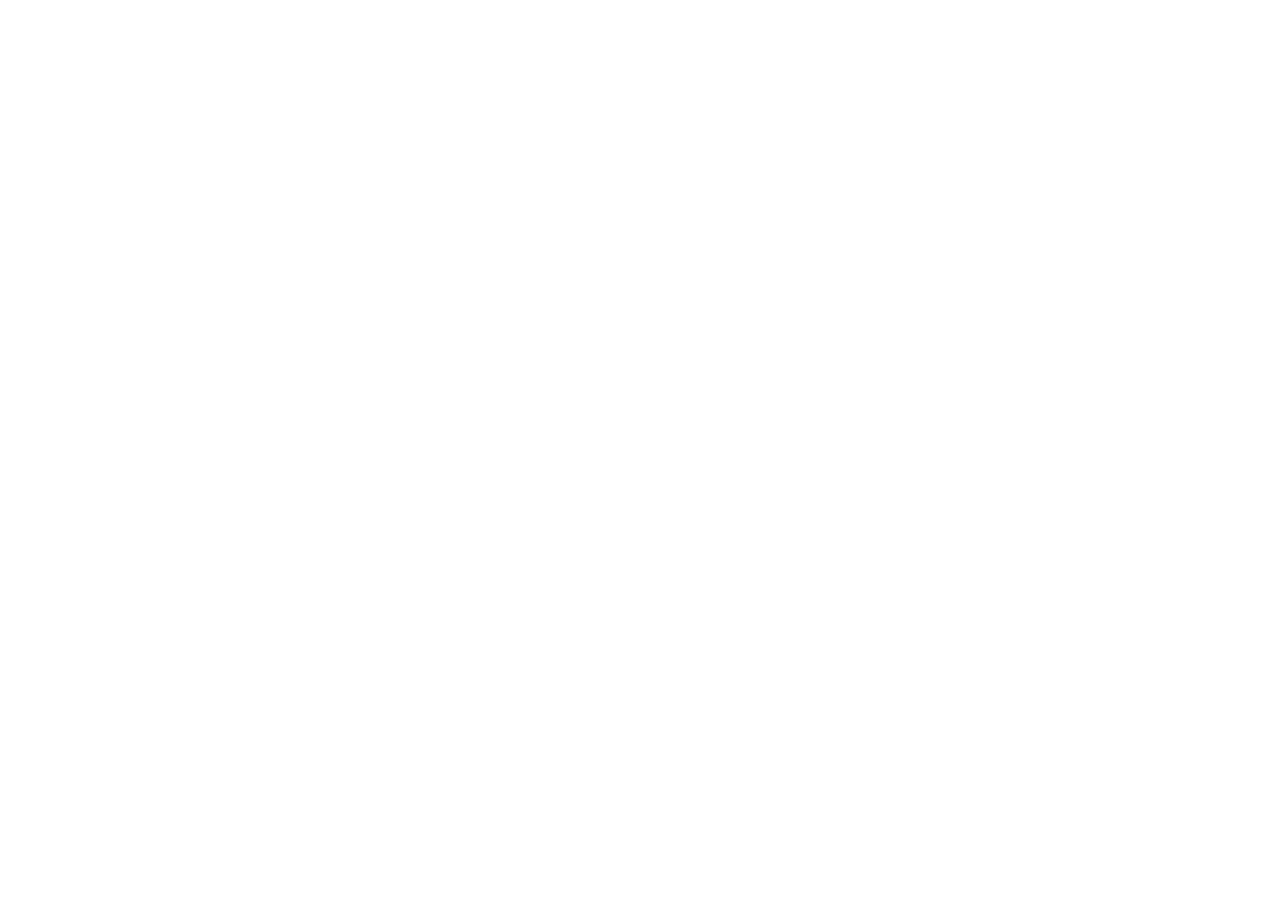
==== index.html @ 150f7990 "Initial commit" ====
<!DOCTYPE html>
<html lang="pt-br">
<head>
  <meta charset="UTF-8">
  <meta http-equiv="X-UA-Compatible" content="IE=edge">
  <meta name="viewport" content="width=device-width, initial-scale=1.0">
  <!--CSS Padrão-->
  <link rel="stylesheet" href="css/main.css">
  <title>Home</title>
</head>
<body>
  
</body>
</html>
---- css/main.css ----
* {
  margin: 0;
  padding: 0;
  box-sizing: border-box;
  outline: 0;
}
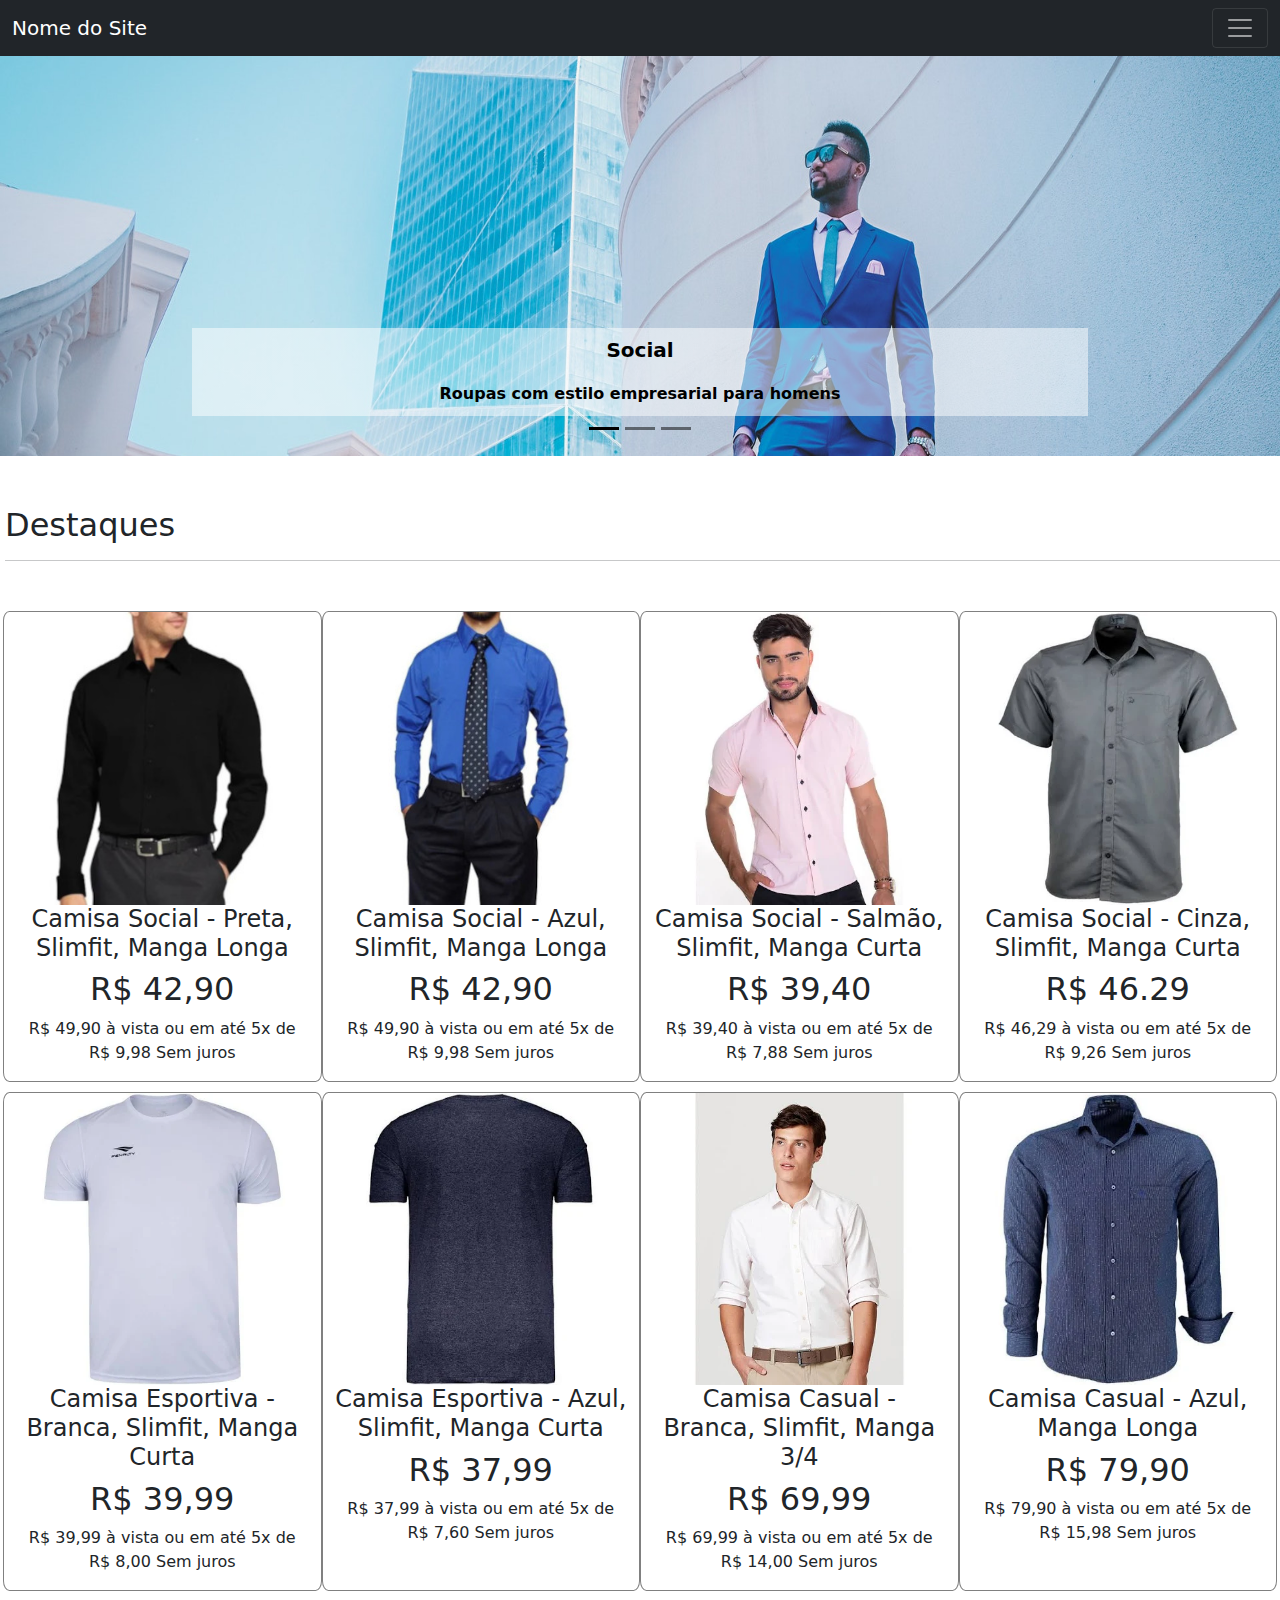
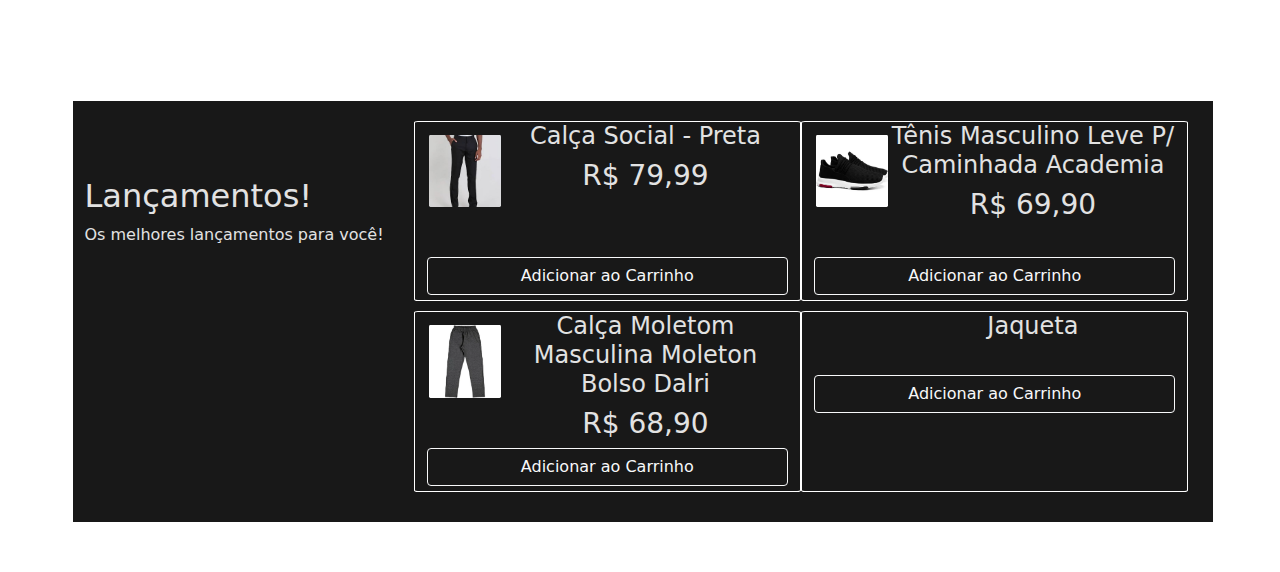
==== commit 2e1fcb56: "dia 1" ====
--- a/index.html
+++ b/index.html
@@ -6,9 +6,175 @@
   <meta name="viewport" content="width=device-width, initial-scale=1.0">
   <!--CSS Padrão-->
   <link rel="stylesheet" href="css/main.css">
+  <!--Bootsrap-->
+  <link rel="stylesheet" href="bootsrap/css/bootstrap.min.css">
+  <script defer src="bootsrap/js/bootstrap.bundle.min.js"></script>
   <title>Home</title>
 </head>
 <body>
-  
+  <nav class="navbar sticky-top navbar-dark bg-dark">
+    <div class="container-fluid">
+      <span class="navbar-brand mb-0 h1">Nome do Site</span>
+      <button class="navbar-toggler" type="button" data-bs-toggle="offcanvas" data-bs-target="#offcanvasNavbar" aria-controls="offcanvasNavbar">
+        <span class="navbar-toggler-icon"></span>
+      </button>
+      <div class="offcanvas offcanvas-end" tabindex="-1" id="offcanvasNavbar" aria-labelledby="offcanvasNavbarLabel">
+        <div class="offcanvas-header">
+          <h5 class="offcanvas-title" id="offcanvasLabel">Nome do Site</h5>
+          <button class="btn-close text-reset" type="button" data-bs-dismiss="offcanvas" aria-label="Close"></button>
+        </div>
+        <div class="offcanvas-body">
+          <ul class="navbar-nav justify-content-end flex-grow-1 pe-3">
+            <li class="nav-item">
+              <a href="index.html" style="color: black;" type="button" class="nav-link active btn btn-outline-light" aria-current="page">Página Inicial</a>
+            </li>
+            <li class="nav-item">
+              <a href="catalogo.html" style="color: black;" type="button" class="nav-link btn btn-outline-light">Catalogo</a>
+            </li>
+            <li class="nav-item">
+              <a href="compra.html" style="color: black;" type="button" class="nav-link btn btn-outline-light">Carrinho</a>
+            </li>
+          </ul>
+          <hr>
+          <form class="d-flex">
+            <input type="search" class="form-control me-2" placeholder="O que procura?" aria-label="O que procura?">
+            <button class="btn btn-outline-light" type="submit">Pesquisar</button>
+          </form>
+        </div>
+      </div>      
+    </div>
+  </nav>
+  <div id="myCarousel" class="carousel carousel-dark slide" data-bs-ride="carousel">
+    <div class="carousel-indicators">
+      <button type="button" data-bs-target="myCarousel" data-bs-slide-to="0" class="active" aria-current="true" aria-label="slide 1"></button>
+      <button type="button" data-bs-target="myCarousel" data-bs-slide-to="1" aria-label="slide 2"></button>
+      <button type="button" data-bs-target="myCarousel" data-bs-slide-to="2" aria-label="slide 3"></button>
+    </div>
+    <div class="carousel-inner" height="100px">
+      <div class="carousel-item active">
+        <img src="img/foto-homem-terno.jpg"  alt="Foto de The Lazy Artist Gallery no Pexels" class="d-block w-100 fundo" height="400px">
+        <div class="carousel-caption d-none d-md-block">
+          <h5 class="bolder">Social</h5>
+          <p class="bolder">Roupas com estilo empresarial para homens</p>
+        </div>
+      </div>
+      <div class="carousel-item">
+        <img src="img/foto-homem-sentado.jpg" alt="Foto de Wesner Rodrigues no Pexels" class="d-block w-100 fundo" height="400px">
+        <div class="carousel-caption d-none d-md-block">
+          <h5 class="bolder">Esportivo / Natural</h5>
+          <p class="bolder">Estilos mais naturais</p>
+        </div>
+      </div>
+      <div class="carousel-item">
+        <img src="img/pexels-monstera-6311250.jpg" alt="" class="d-bçocl w-100 fundo" height="400px">
+        <div class="carousel-caption d-none d-md-block">
+          <h5 class="bolder">Casual</h5>
+          <p class="bolder">Estilos casuais para o dia-a-dia</p>
+        </div>
+      </div>
+    </div>
+    <button class="carousel-control-prev" type="button" data-bs-target="#myCarousel" data-bs-slide="prev">
+      <span class="carousel-prev-icon" aria-hidden="true"></span>
+      <span class="visually-hidden">Anterior</span>
+    </button>
+    <button class="carousel-control-next" type="button" data-bs-target="#myCarousel" data-bs-slide="next">
+      <span class="carousel-next-icon" aria-hidden="true"></span>
+      <span class="visually-hidden">Próximo</span>
+    </button>
+  </div>
+  <main class="conteudo">
+    <div id="destaques">
+      <h2 class="title text-start">Destaques</h2>
+      <hr>
+      <div class="grid">
+        <div class="row">
+          <div class="col-3">
+            <img src="img/00002.jpg" alt="Camisa social preta" class="img-center">
+            <h4 class="text-center">Camisa Social - Preta, Slimfit, Manga Longa</h4>
+            <h2 class="text-center">R$ 42,90</h2>
+            <p class="text-center">R$ 49,90 à vista ou em até 5x de R$ 9,98 Sem juros</p>
+          </div>
+          <div class="col-3">
+            <img src="img/01002.jpg" alt="Camisa social azul" class="img-center">
+            <h4 class="text-center">Camisa Social - Azul, Slimfit, Manga Longa</h4>
+            <h2 class="text-center">R$ 42,90</h2>
+            <p class="text-center">R$ 49,90 à vista ou em até 5x de R$ 9,98 Sem juros</p>
+          </div>
+          <div class="col-3">
+            <img src="img/02300.jpg" alt="Camisa social salmão" class="img-center">
+            <h4 class="text-center">Camisa Social - Salmão, Slimfit, Manga Curta</h4>
+            <h2 class="text-center">R$ 39,40</h2>
+            <p class="text-center">R$ 39,40 à vista ou em até 5x de R$ 7,88 Sem juros</p>
+          </div>        
+          <div class="col-3">
+            <img src="img/03002.jpg" alt="Camisa social cinza" class="img-center">
+            <h4 class="text-center">Camisa Social - Cinza, Slimfit, Manga Curta</h4>
+            <h2 class="text-center">R$ 46.29</h2>
+            <p class="text-center">R$ 46,29 à vista ou em até 5x de R$ 9,26 Sem juros</p>
+          </div>
+        </div>
+        <div class="row">
+          <div class="col-3">
+            <img src="img/041-0.jpg" alt="Camisa esportiva branca" class="img-center">
+            <h4 class="text-center">Camisa Esportiva - Branca, Slimfit, Manga Curta</h4>
+            <h2 class="text-center">R$ 39,99</h2>
+            <p class="text-center">R$ 39,99 à vista ou em até 5x de R$ 8,00 Sem juros</p>
+          </div>
+          <div class="col-3">
+            <img src="img/01100.jpg" alt="Camisa esportiva azul" class="img-center">
+            <h4 class="text-center">Camisa Esportiva - Azul, Slimfit, Manga Curta</h4>
+            <h2 class="text-center">R$ 37,99</h2>
+            <p class="text-center">R$ 37,99 à vista ou em até 5x de R$ 7,60 Sem juros</p>
+          </div>
+          <div class="col-3">
+            <img src="img/042301.jpg" alt="Camisa casual branca" class="img-center">
+            <h4 class="text-center">Camisa Casual - Branca, Slimfit, Manga 3/4</h4>
+            <h2 class="text-center">R$ 69,99</h2>
+            <p class="text-center">R$ 69,99 à vista ou em até 5x de R$ 14,00 Sem juros</p>
+          </div>
+          <div class="col-3">
+            <img src="img/01202.jpg" alt="Camisa casual azul" class="img-center">
+            <h4 class="text-center">Camisa Casual - Azul, Manga Longa</h4>
+            <h2 class="text-center">R$ 79,90</h2>
+            <p class="text-center">R$ 79,90 à vista ou em até 5x de R$ 15,98 Sem juros</p>
+          </div>
+        </div>
+      </div>
+      <div class=" container lancamentos">
+        <div class="lanc-info">
+          <h2 class="text-start">Lançamentos!</h2>
+          <p class="text-start">Os melhores lançamentos para você!</p>
+        </div>
+        <div class="container">
+          <div class="row row-cols-2">
+            <div class="col">
+              <img src="img/100--.jpg" alt="">
+              <h4 class="text-center">Calça Social - Preta</h4>
+              <h3 class="text-center">R$ 79,99</h3>
+              <button type="button" class="btn btn-outline-light">Adicionar ao Carrinho</button>
+            </div>
+            <div class="col">
+              <img src="img/201--.jpg" alt="">
+              <h4 class="text-center">Tênis Masculino Leve P/ Caminhada Academia</h4>
+              <h3 class="text-center">R$ 69,90</h3>
+              <button type="button" class="btn btn-outline-light">Adicionar ao Carrinho</button>
+            </div>
+            <div class="col">
+              <img src="img/132--.jpg" alt="">
+              <h4 class="text-center">Calça Moletom Masculina Moleton Bolso Dalri</h4>
+              <h3 class="text-center">R$ 68,90</h3>
+              <button type="button" class="btn btn-outline-light">Adicionar ao Carrinho</button>
+            </div>
+            <div class="col">
+              <img src="" alt="">
+              <h4 class="text-center">Jaqueta</h4>
+              <h3 class="text-center"></h3>
+              <button type="button" class="btn btn-outline-light">Adicionar ao Carrinho</button>
+            </div>
+          </div>
+        </div>
+      </div>
+    </div>
+  </main>
 </body>
 </html>--- a/css/main.css
+++ b/css/main.css
@@ -3,4 +3,67 @@
   padding: 0;
   box-sizing: border-box;
   outline: 0;
+}
+
+.bolder {
+  font-weight: bolder;
+  background: linear-gradient(rgba(255,255,255,.50),rgba(255,255,255,.50)100%);
+  padding: 10px 0;
+  margin: auto;
+}
+
+#destaques {
+  margin: 50px 0 0 5px;
+}
+
+.grid {
+  margin: 50px 15px 100px 10px;
+}
+
+.col-3 {
+  border: 1px solid gray;
+  border-radius: 2%;
+  margin-bottom: 10px;
+}
+
+.img-center {
+  width: 100%;
+  position: relative;
+  display: block;
+  justify-content: center;
+  align-items: center;
+}
+
+.lancamentos {
+  background: rgb(24, 24, 24);
+  color: rgb(226, 226, 226);
+  padding: 20px 0 20px 0;
+  margin: 0 0 50px 0;
+}
+
+.lanc-info {
+  position: relative;
+  margin: 5% 30px 0 0;
+  float: left;
+}
+
+.lancamentos img {
+  width: 20%;
+  float: left;
+  margin: 13px 2px 50px 2px;
+  border-radius: 2%;
+}
+
+.lancamentos .row-cols-2 .col {
+  border: 1px solid white;
+  border-radius: 1%;
+  margin-bottom: 10px;
+}
+
+.lancamentos .btn {
+  display: flex;
+  align-items: center;
+  justify-content: center;
+  width: 100%;
+  margin: 5px 0;
 }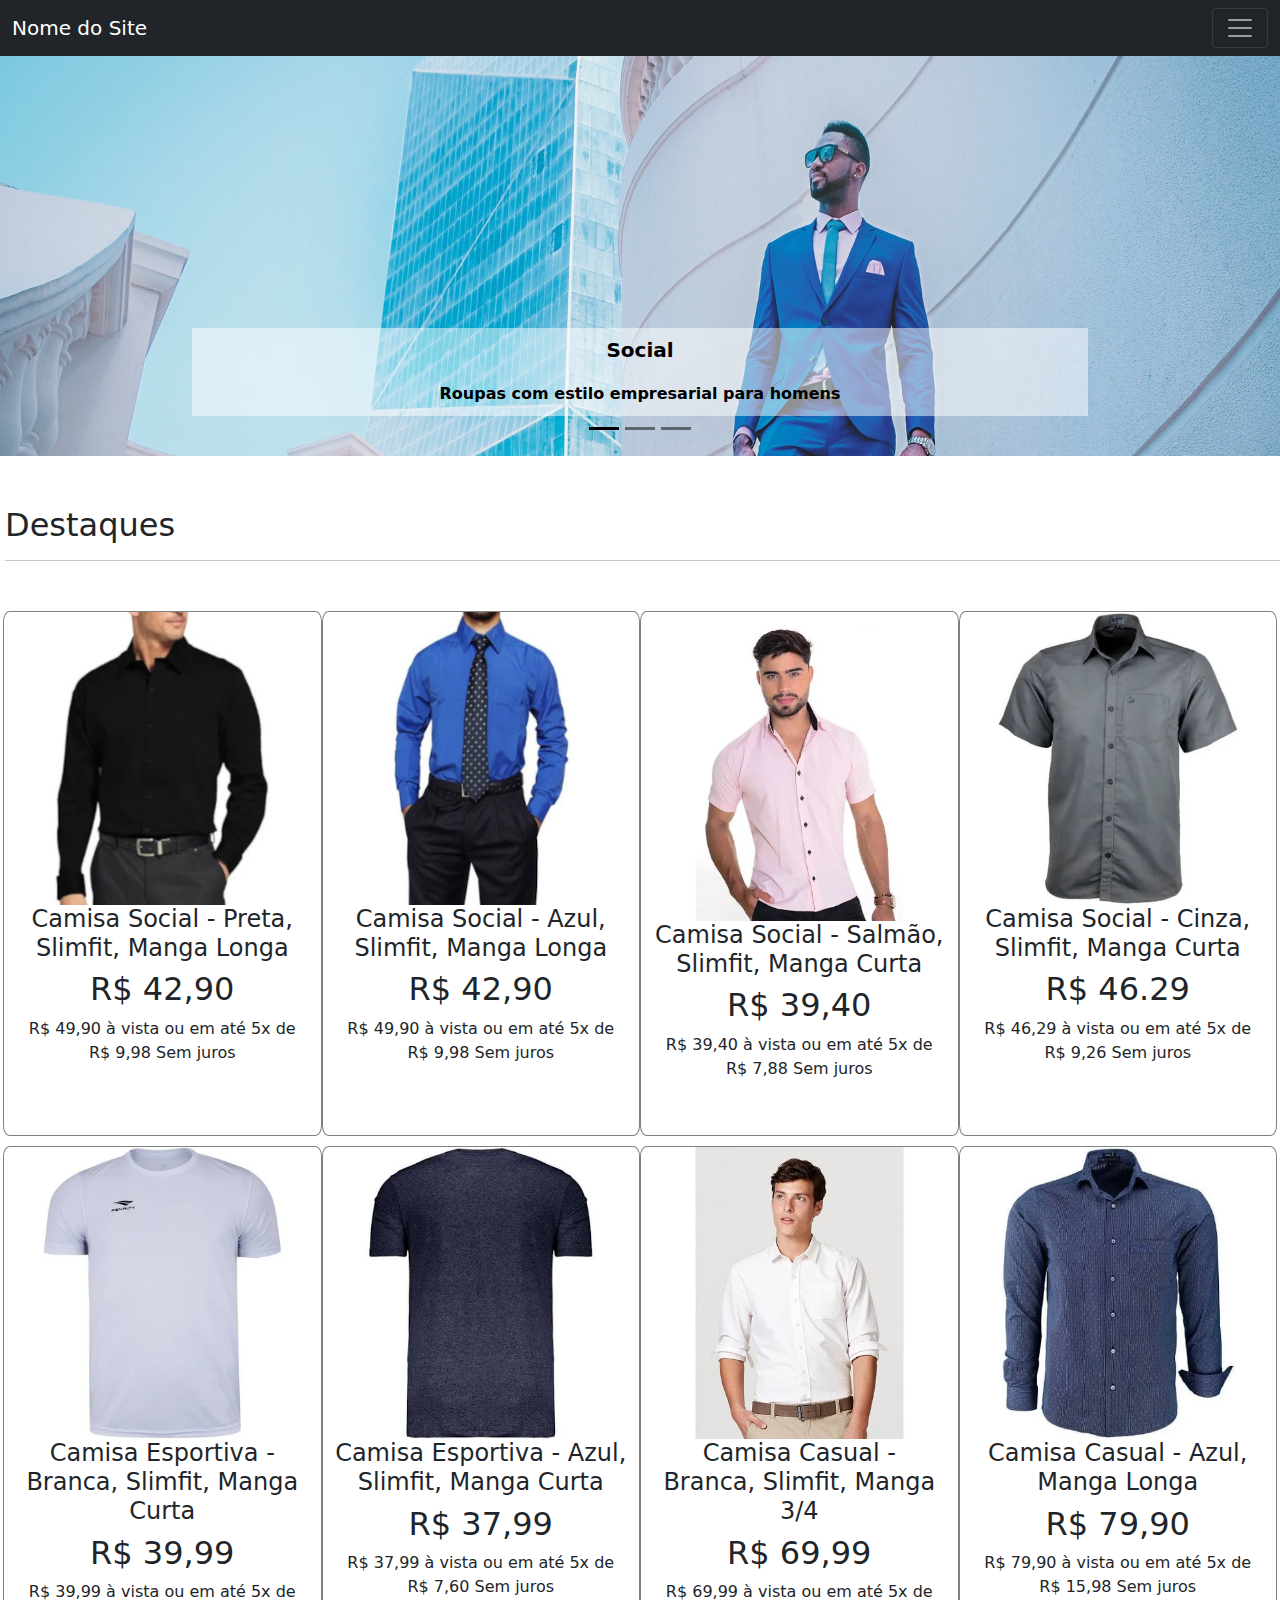
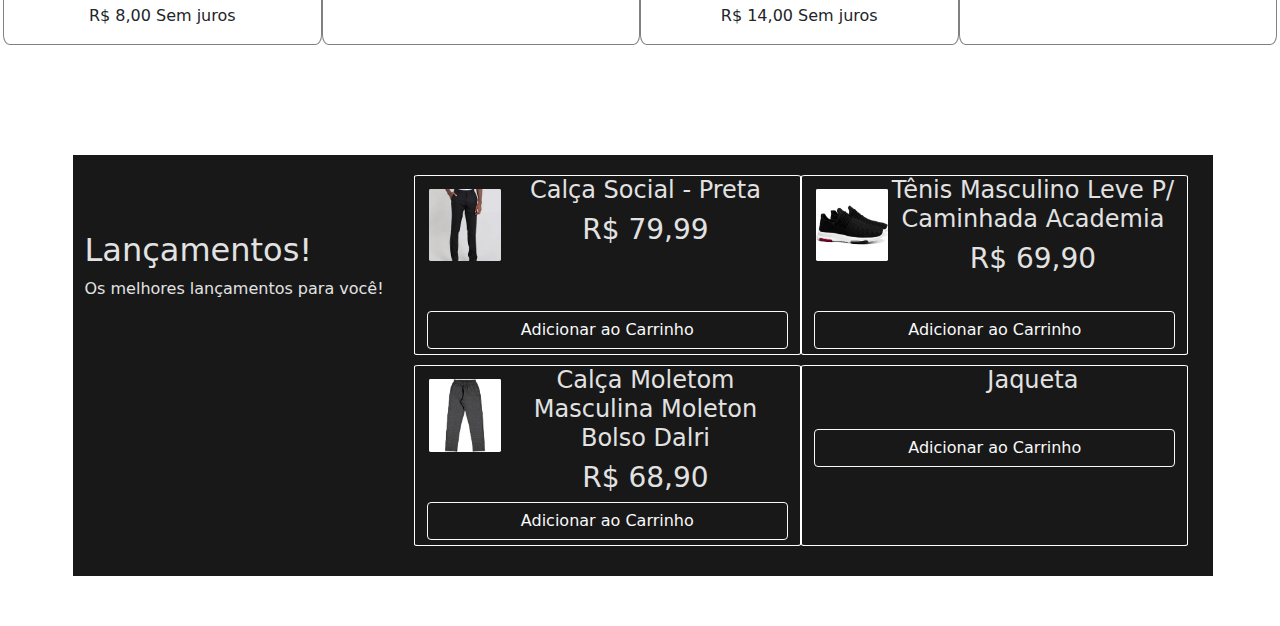
==== commit 917bc35c: "Parte 2" ====
--- a/index.html
+++ b/index.html
@@ -89,18 +89,29 @@
       <div class="grid">
         <div class="row">
           <div class="col-3">
-            <img src="img/00002.jpg" alt="Camisa social preta" class="img-center">
-            <h4 class="text-center">Camisa Social - Preta, Slimfit, Manga Longa</h4>
-            <h2 class="text-center">R$ 42,90</h2>
-            <p class="text-center">R$ 49,90 à vista ou em até 5x de R$ 9,98 Sem juros</p>
+            <figure class="produto">
+              <img src="img/00002.jpg" alt="Camisa social preta" class="img-center">
+              <h4 class="text-center">Camisa Social - Preta, Slimfit, Manga Longa</h4>
+              <h2 class="text-center">R$ 42,90</h2>
+              <p class="text-center">R$ 49,90 à vista ou em até 5x de R$ 9,98 Sem juros</p>
+              <figcaption>
+                <button class="btn btn-outline-dark">Comprar</button>
+              </figcaption>
+            </figure>
           </div>
           <div class="col-3">
-            <img src="img/01002.jpg" alt="Camisa social azul" class="img-center">
-            <h4 class="text-center">Camisa Social - Azul, Slimfit, Manga Longa</h4>
-            <h2 class="text-center">R$ 42,90</h2>
-            <p class="text-center">R$ 49,90 à vista ou em até 5x de R$ 9,98 Sem juros</p>
+            <figure class="produto">
+              <img src="img/01002.jpg" alt="Camisa social azul" class="img-center">
+              <h4 class="text-center">Camisa Social - Azul, Slimfit, Manga Longa</h4>
+              <h2 class="text-center">R$ 42,90</h2>
+              <p class="text-center">R$ 49,90 à vista ou em até 5x de R$ 9,98 Sem juros</p>
+              <figcaption>
+                <button class="btn btn-outline-dark">Comprar</button>
+              </figcaption>
+            </figure>
           </div>
           <div class="col-3">
+            <figure class="produto"></figure>
             <img src="img/02300.jpg" alt="Camisa social salmão" class="img-center">
             <h4 class="text-center">Camisa Social - Salmão, Slimfit, Manga Curta</h4>
             <h2 class="text-center">R$ 39,40</h2>
--- a/css/main.css
+++ b/css/main.css
@@ -11,6 +11,26 @@
   padding: 10px 0;
   margin: auto;
 }
+
+figure.produto figcaption {
+  opacity: 0;
+  position: relative;
+  top: 0px;
+  color: #ffffff;
+  width: 100%;
+  height: 100%;
+  box-sizing: border-box;
+  transition: .3s;
+}
+
+.produto .btn {
+  width: 100%;
+}
+
+figure.produto:hover figcaption {
+  opacity: 1;
+}
+
 
 #destaques {
   margin: 50px 0 0 5px;
